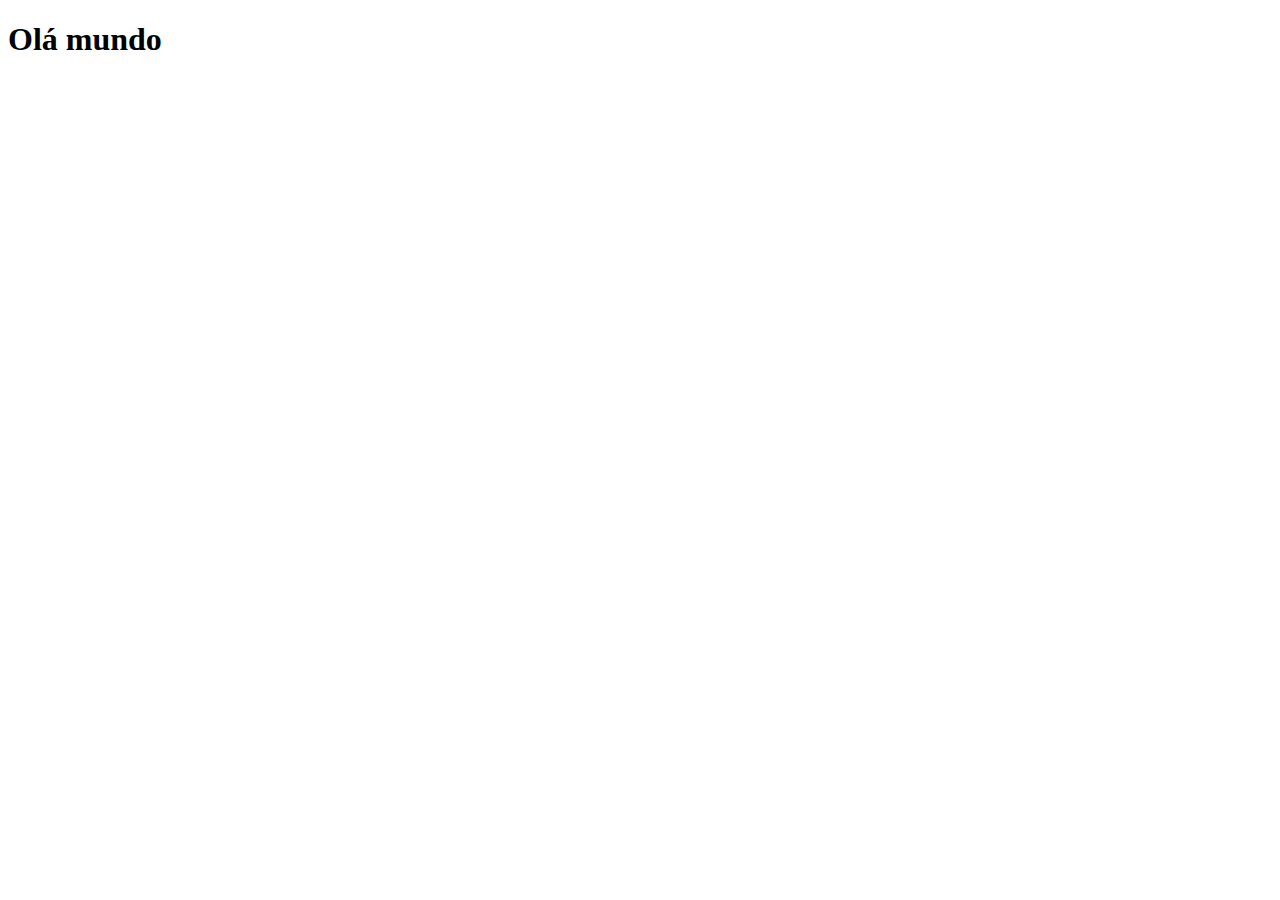
==== index.html @ 5d356c7c "Criei a página principal." ====
<!DOCTYPE html>
<html lang="pt-br">
<head>
    <meta charset="UTF-8">
    <meta name="viewport" content="width=device-width, initial-scale=1.0">
    <title>Projeto Redes Sociais</title>
    <link rel="stylesheet" href="style.css">
    <link rel="shortcut icon" href="favicon.ico" type="image/x-icon">
</head>
<body>
    <h1>Olá mundo</h1>
</body>
</html>
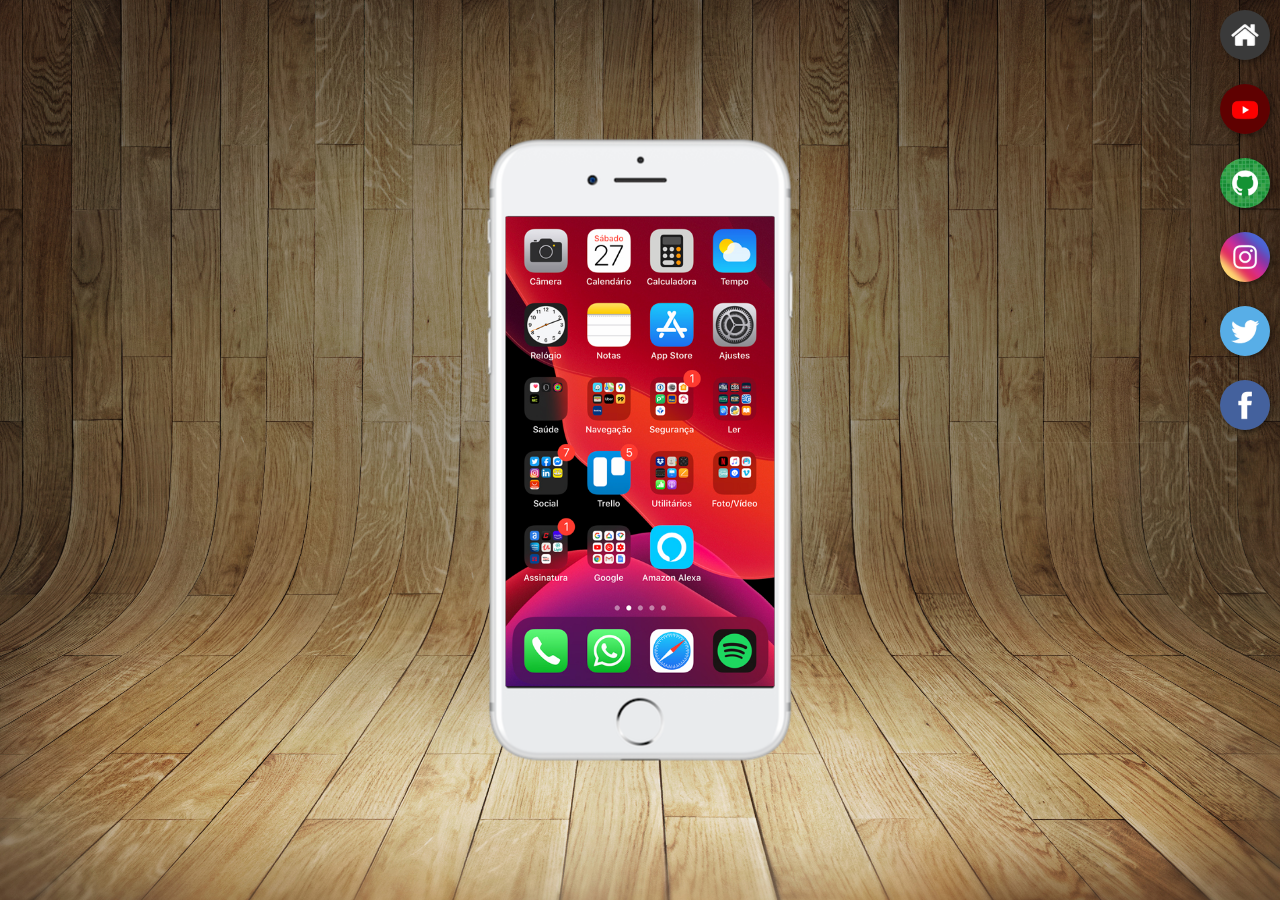
==== commit 0a4eb7b8: "Criados botões animados." ====
--- a/index.html
+++ b/index.html
@@ -4,10 +4,27 @@
     <meta charset="UTF-8">
     <meta name="viewport" content="width=device-width, initial-scale=1.0">
     <title>Projeto Redes Sociais</title>
-    <link rel="stylesheet" href="style.css">
+    <link rel="stylesheet" href="estilos/style.css">
     <link rel="shortcut icon" href="favicon.ico" type="image/x-icon">
 </head>
 <body>
-    <h1>Olá mundo</h1>
+    <main>
+        <section id="telefone">
+            <iframe src="home.html" frameborder="0" name="tela" id="tela"></iframe>
+        </section>
+        <section id="redes-sociais">
+            <a href="#" target="tela"> <img src="imagens/logo-home.jpg" alt="Logo-Home"></a>
+            <br>
+            <a href="#" target="tela"> <img src="imagens/logo-youtube.jpg" alt="logo-youtube"></a>
+            <br>
+            <a href="#" target="tela"> <img src="imagens/logo-github.jpg" alt="logo-github"></a>
+            <br>
+            <a href="#" target="tela"> <img src="imagens/logo-instagram.jpg" alt="logo-instagram"></a>
+            <br>
+            <a href="#" target="tela"> <img src="imagens/logo-twitter.jpg" alt="logo-twitter"></a>
+            <br>
+            <a href="#" target="tela"> <img src="imagens/logo-facebook.jpg" alt="Logo-facebook"></a>
+        </section>
+    </main>
 </body>
 </html>--- a/estilos/style.css
+++ b/estilos/style.css
@@ -0,0 +1,52 @@
+@charset "UTF-8";
+
+* {
+    margin: 0;
+    padding: 0;
+    font-family: Arial, Helvetica, sans-serif;
+}
+html, body {
+    height: 100vh;
+    width: 100vw;
+    background-color: black;
+}
+body {
+    background: url(../imagens/fundo-madeira.jpg) no-repeat top center;
+    background-size: cover;
+    background-attachment: fixed;
+}
+main {
+    height: 100vh;
+    position: relative;
+}
+#telefone {
+    position: absolute;
+    top: 50%;
+    left: 50%;
+    transform: translate(-50%, -50%);
+    height: 627px;
+    width: 311px;
+    background: url(../imagens/frame-iphone.png) no-repeat;
+}
+#tela{
+    position: relative;
+    top: 80px;
+    left: 21px;
+    width: 269px;
+    height: 470px;
+}
+#redes-sociais {
+    text-align: right;
+}
+a img {
+    width: 50px;
+    margin: 10px;
+    border-radius: 50%;
+    box-shadow: 2px 2px 5px rgba(0, 0, 0, 0.400);
+}
+a img:hover {
+    border: 2px solid rgba(255, 255, 255, 0.805);
+    transform: translate(-3px, -3px);
+    box-shadow: 5px 5px 10px rgba(0, 0, 0, 0.551);
+    transition: transform .3s, border 1s;
+}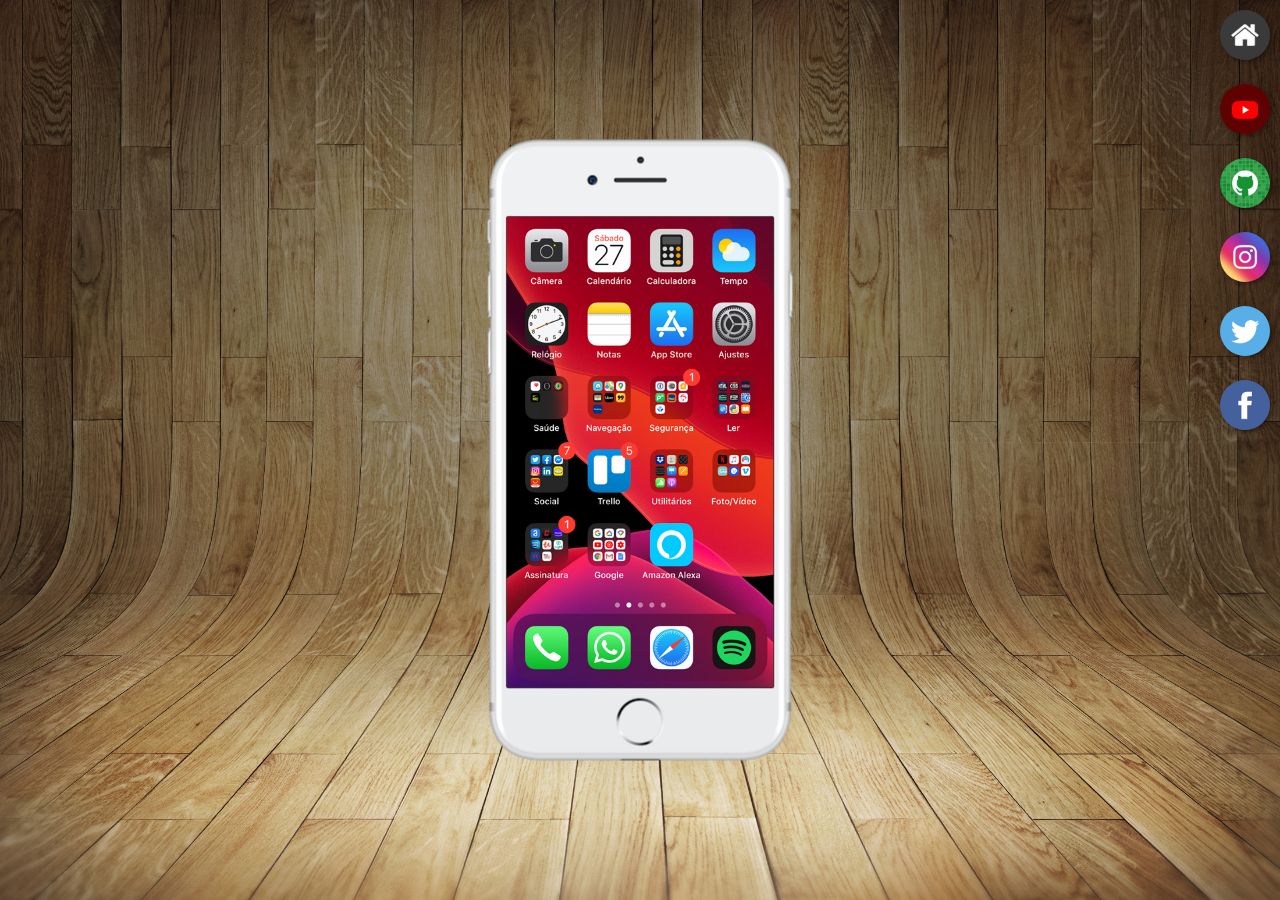
==== commit 22c7dc31: "Finalizado Capitulo 23." ====
--- a/index.html
+++ b/index.html
@@ -13,17 +13,17 @@
             <iframe src="home.html" frameborder="0" name="tela" id="tela"></iframe>
         </section>
         <section id="redes-sociais">
-            <a href="#" target="tela"> <img src="imagens/logo-home.jpg" alt="Logo-Home"></a>
+            <a href="home.html" target="tela"> <img src="imagens/logo-home.jpg" alt="Logo-Home"></a>
             <br>
-            <a href="#" target="tela"> <img src="imagens/logo-youtube.jpg" alt="logo-youtube"></a>
+            <a href="youtube.html" target="tela"> <img src="imagens/logo-youtube.jpg" alt="logo-youtube"></a>
             <br>
-            <a href="#" target="tela"> <img src="imagens/logo-github.jpg" alt="logo-github"></a>
+            <a href="github.html" target="tela"> <img src="imagens/logo-github.jpg" alt="logo-github"></a>
             <br>
-            <a href="#" target="tela"> <img src="imagens/logo-instagram.jpg" alt="logo-instagram"></a>
+            <a href="instagram.html" target="tela"> <img src="imagens/logo-instagram.jpg" alt="logo-instagram"></a>
             <br>
-            <a href="#" target="tela"> <img src="imagens/logo-twitter.jpg" alt="logo-twitter"></a>
+            <a href="twitter.html" target="tela"> <img src="imagens/logo-twitter.jpg" alt="logo-twitter"></a>
             <br>
-            <a href="#" target="tela"> <img src="imagens/logo-facebook.jpg" alt="Logo-facebook"></a>
+            <a href="facebook.html" target="tela"> <img src="imagens/logo-facebook.jpg" alt="Logo-facebook"></a>
         </section>
     </main>
 </body>
--- a/estilos/style.css
+++ b/estilos/style.css
@@ -31,9 +31,9 @@
 #tela{
     position: relative;
     top: 80px;
-    left: 21px;
-    width: 269px;
-    height: 470px;
+    left: 22px;
+    width: 267px;
+    height: 471px;
 }
 #redes-sociais {
     text-align: right;
